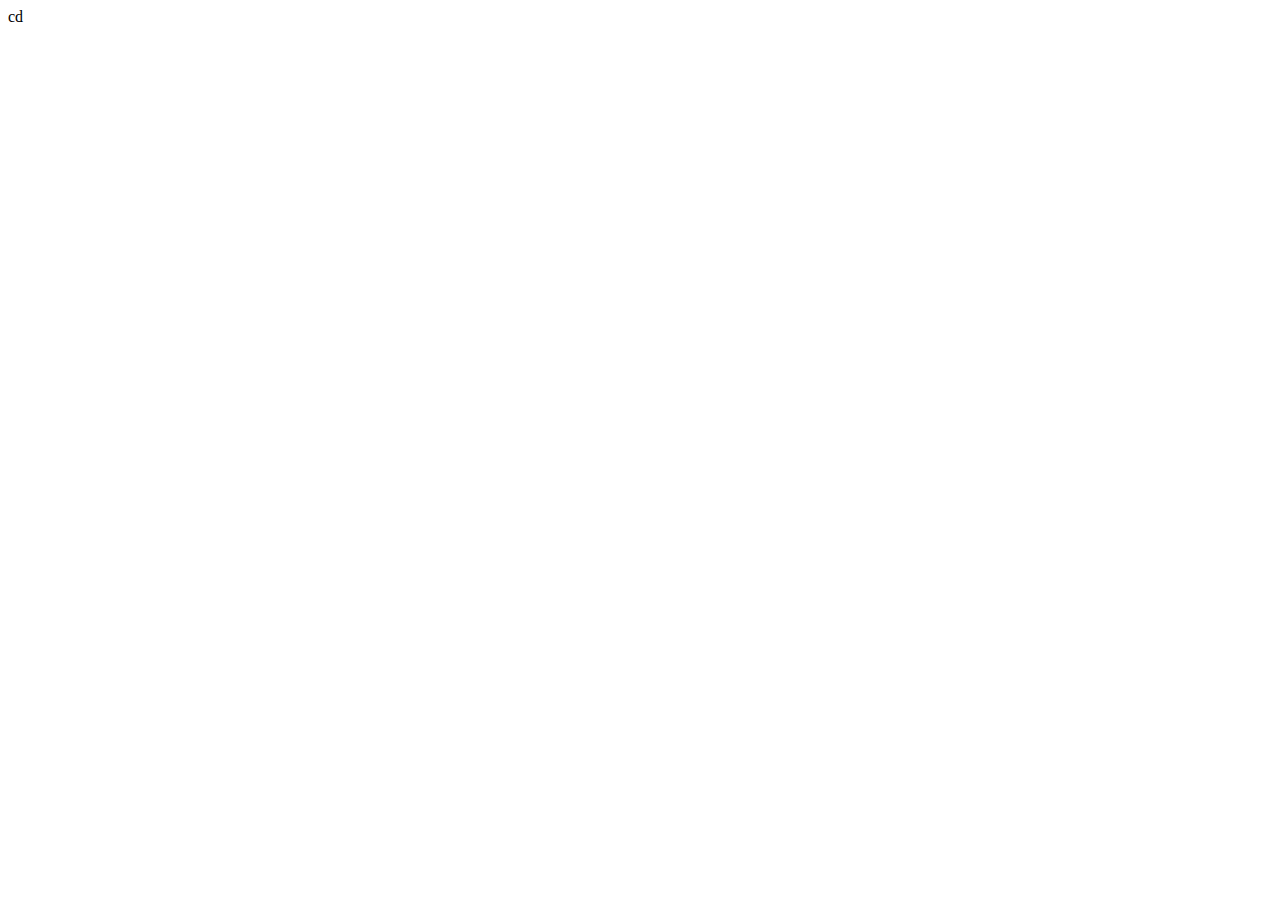
==== 03_type_checker/index.html @ 6df83d30 "Setup proyecto 3" ====
<!DOCTYPE html>
<html lang="en">
<head>
  <meta charset="UTF-8">
  <meta http-equiv="X-UA-Compatible" content="IE=edge">
  <meta name="viewport" content="width=device-width, initial-scale=1.0">
  <link rel="stylesheet" href="style.css">
  <title>Type Checker</title>
</head>
<body>cd 
  <script src="pages.js"></script>
</body>
</html>
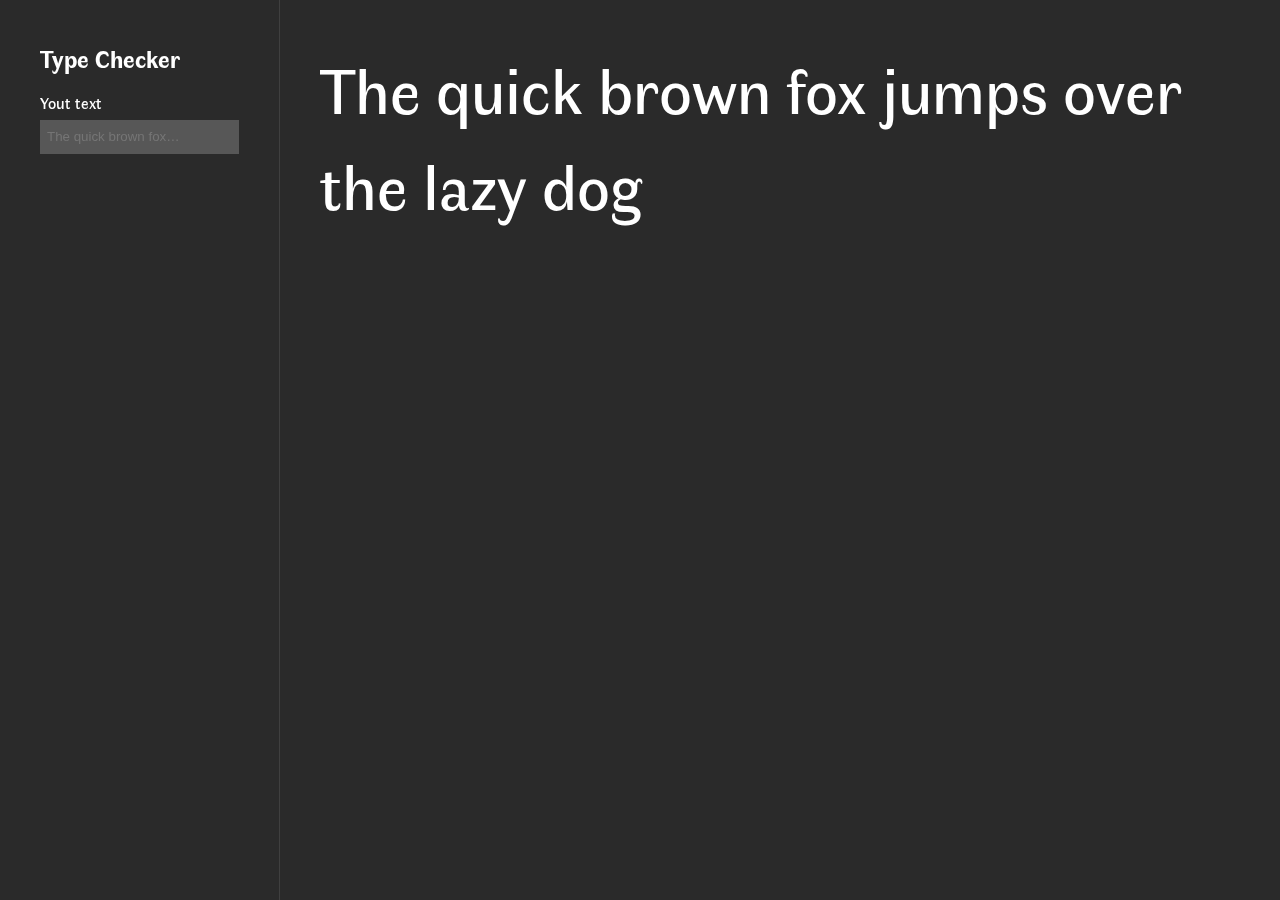
==== commit d53fd7eb: "Add assets" ====
--- a/03_type_checker/index.html
+++ b/03_type_checker/index.html
@@ -7,7 +7,19 @@
   <link rel="stylesheet" href="style.css">
   <title>Type Checker</title>
 </head>
-<body>cd 
-  <script src="pages.js"></script>
+<body>
+
+  <section class="options">
+    <h1> Type Checker </h1>
+
+    <div class="option">
+      <label> Yout text</label>
+      <input type="text" name="sentence" placeholder="The quick brown fox…">
+    </div>
+  </section>
+  <section class="output">
+    The quick brown fox jumps over the lazy dog
+  </section>
+  <script src="typechecker.js"></script>
 </body>
 </html>--- a/03_type_checker/style.css
+++ b/03_type_checker/style.css
@@ -0,0 +1,72 @@
+@font-face {
+  font-family: "Faune";
+  font-weight: 400;
+  src: url("assets/faune-regular.woff2"), 
+  url("assets/faune-regular.woff");
+}
+
+@font-face {
+  font-family: "Faune";
+  font-weight: 400;
+  font-style: italic;
+  src: url("assets/faune-italic.woff2"), 
+  url("assets/faune-italic.woff");
+}
+
+@font-face {
+  font-family: "Faune";
+  font-weight: 700;
+  src: url("assets/faune-bold.woff2"), 
+  url("assets/faune-bold.woff");
+}
+
+* {
+  box-sizing: border-box;
+}
+body {
+  font-family: "Faune";
+  background-color: #2a2a2a;
+  color: white;
+  margin: 40px 40px 40px 320px;
+  font-size: 16px;
+  line-height: 1.5;
+}
+
+h1 {
+  margin: 0;
+  font-weight: 700;
+  font-size: 24px;
+}
+
+section.options {
+  position: fixed;
+  top: 0;
+  left: 0;
+  height: 100vh;
+  width: 280px;
+  padding: 40px;
+  border-right: 1px solid rgba(255,255,255,0.1);
+}
+
+div.option {
+  margin: 15px 0 0 0;
+}
+
+label {
+  display: block;
+  margin: 0 0 5px 0;
+}
+
+input[type="text"] {
+  width: 100%;
+  background-color: #575757;
+  border: none;
+  color: white;
+  outline: none;
+  line-height: 1.8;
+  padding: 5px 7px;
+}
+
+.output {
+  font-size: 64px;
+}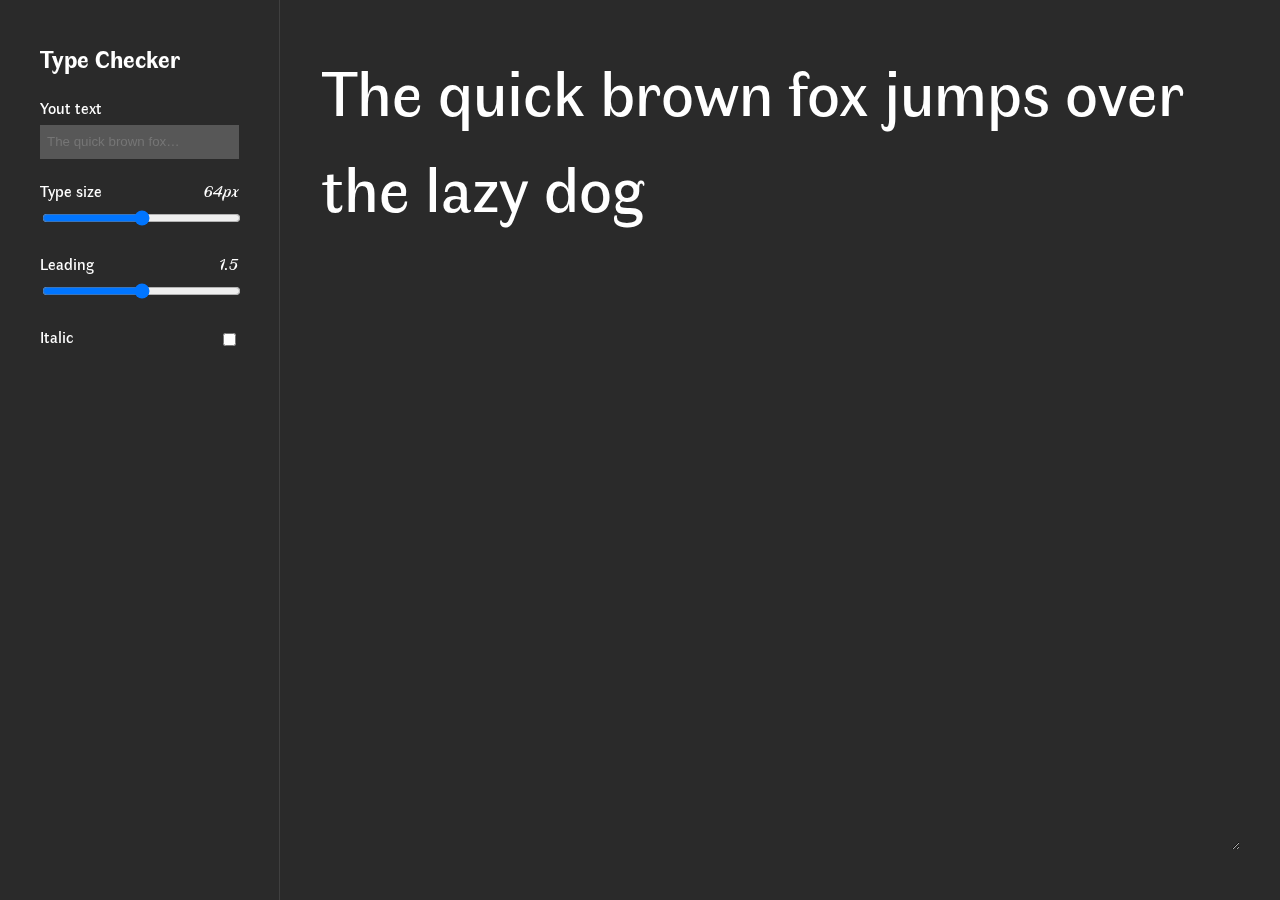
==== commit 758ecd83: "Continuar proyecto 3" ====
--- a/03_type_checker/index.html
+++ b/03_type_checker/index.html
@@ -16,10 +16,20 @@
       <label> Yout text</label>
       <input type="text" name="sentence" placeholder="The quick brown fox…">
     </div>
+    <div class="option">
+      <label>Type size <span class="typesize-output">64px</span></label>
+      <input type="range" name="typesize" min=12 max=200 default=64>
+    </div>
+    <div class="option">
+      <label>Leading<span class="leading-output">1.5</span></label>
+      <input type="range" name="leading" min=0.7 max=2.5 default=1.5 step=0.1>
+    </div>
+    <div class="option option-checkbox">
+      <label>Italic</label>
+      <input type="checkbox" name="italic">
+    </div>
   </section>
-  <section class="output">
-    The quick brown fox jumps over the lazy dog
-  </section>
+  <textarea class="output">The quick brown fox jumps over the lazy dog</textarea>
   <script src="typechecker.js"></script>
 </body>
 </html>--- a/03_type_checker/style.css
+++ b/03_type_checker/style.css
@@ -1,3 +1,5 @@
+@import url('https://fonts.googleapis.com/css2?family=Barlow:ital,wght@0,100;0,200;0,300;0,400;0,500;0,600;0,700;0,800;0,900;1,100;1,200;1,300;1,400;1,500;1,600;1,700;1,800;1,900&family=Fira+Sans:ital,wght@0,100;0,200;0,300;0,400;0,500;0,600;0,700;0,800;0,900;1,100;1,200;1,300;1,400;1,500;1,600;1,700;1,800;1,900&family=Jost:ital,wght@0,100;0,200;0,300;0,400;0,500;0,600;0,700;0,800;0,900;1,100;1,200;1,300;1,400;1,500;1,600;1,700;1,800;1,900&family=Trirong:ital,wght@0,100;0,200;0,300;0,400;0,500;0,600;0,700;0,800;0,900;1,100;1,200;1,300;1,400;1,500;1,600;1,700;1,800;1,900&display=swap');
+
 @font-face {
   font-family: "Faune";
   font-weight: 400;
@@ -49,12 +51,23 @@
 }
 
 div.option {
-  margin: 15px 0 0 0;
+  margin: 20px 0 0 0;
+}
+
+div.option-checkbox {
+  display: flex;
+  justify-content: space-between;
+  align-items: center;
 }
 
 label {
   display: block;
   margin: 0 0 5px 0;
+}
+
+label span {
+  float: right;
+  font-style: italic;
 }
 
 input[type="text"] {
@@ -67,6 +80,18 @@
   padding: 5px 7px;
 }
 
-.output {
+input[type="range"] {
+  width: 100%
+}
+
+textarea.output {
+  line-height: 1.5;
+  font-family: "Faune";
   font-size: 64px;
+  width: 100%;
+  background: none;
+  color: white;
+  border: none;
+  outline: none;
+  min-height: 90vh;
 }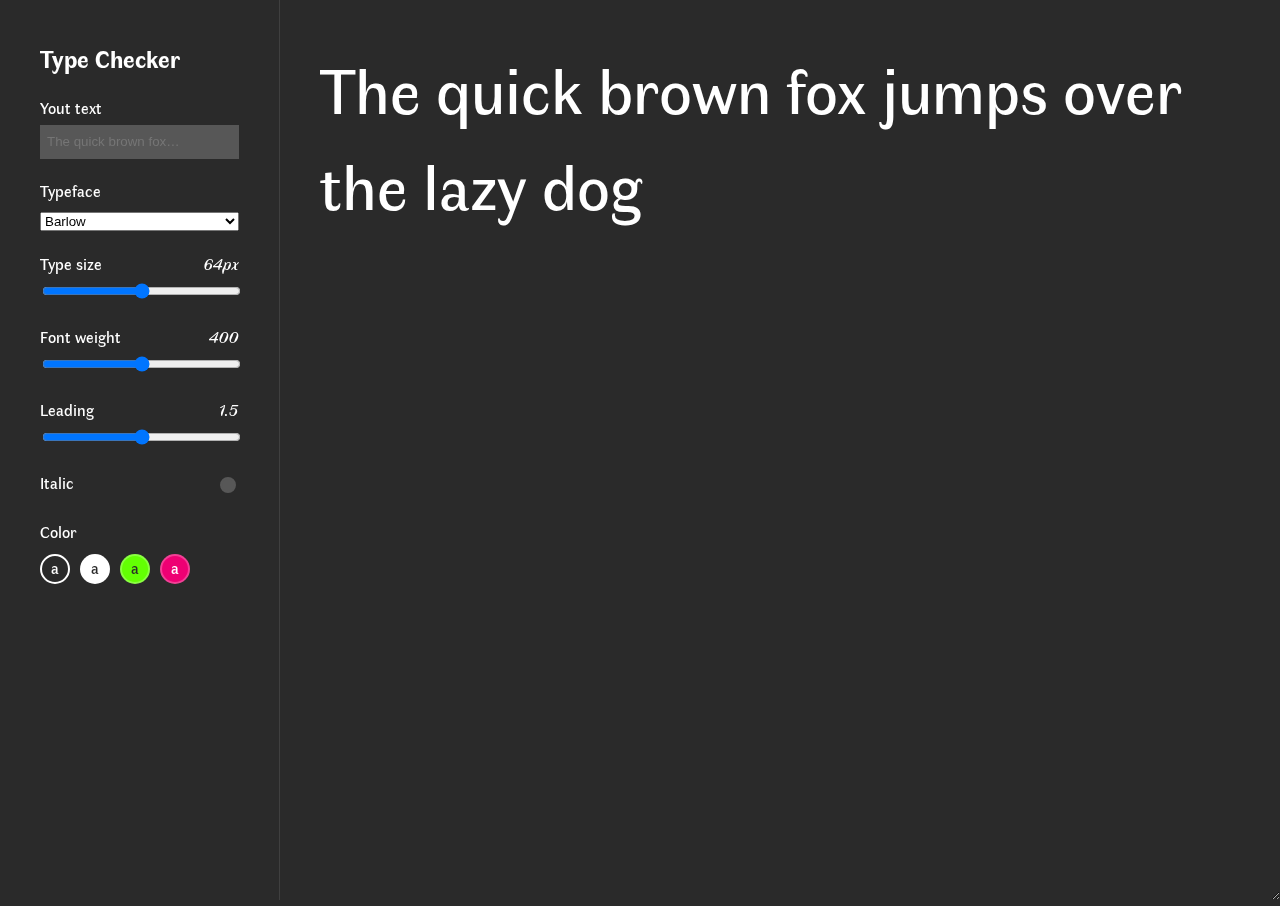
==== commit 76bafac4: "Proyecto 3 =^)" ====
--- a/03_type_checker/index.html
+++ b/03_type_checker/index.html
@@ -17,8 +17,21 @@
       <input type="text" name="sentence" placeholder="The quick brown fox…">
     </div>
     <div class="option">
+      <label>Typeface</label>
+      <select name="typeface" id="">
+        <option value="Barlow">Barlow</option>
+        <option value="Fira Sans">Fira Sans</option>
+        <option value="Jost">Jost</option>
+        <option value="Trirong">Trirong</option>
+      </select>
+    </div>
+    <div class="option">
       <label>Type size <span class="typesize-output">64px</span></label>
       <input type="range" name="typesize" min=12 max=200 default=64>
+    </div>
+    <div class="option">
+      <label>Font weight <span class="font-weight-output">400</span></label>
+      <input type="range" name="font-weight" min=100 max=900 default=400 step=100>
     </div>
     <div class="option">
       <label>Leading<span class="leading-output">1.5</span></label>
@@ -28,6 +41,15 @@
       <label>Italic</label>
       <input type="checkbox" name="italic">
     </div>
+    <div class="option">
+      <label>Color</label>
+      <div class="colors">
+        <div style="background-color: #2a2a2a; color: #ffffff" class="selected">a</div>
+        <div style="background-color: #ffffff; color: #2a2a2a">a</div>
+        <div style="background-color: #63ff03; color: #2a2a2a">a</div>
+        <div style="background-color: #ee0073; color: #ffffff">a</div>
+      </div>
+    </div>
   </section>
   <textarea class="output">The quick brown fox jumps over the lazy dog</textarea>
   <script src="typechecker.js"></script>
--- a/03_type_checker/style.css
+++ b/03_type_checker/style.css
@@ -29,9 +29,10 @@
   font-family: "Faune";
   background-color: #2a2a2a;
   color: white;
-  margin: 40px 40px 40px 320px;
+  margin: 0 0 0 280px;
   font-size: 16px;
   line-height: 1.5;
+  overflow-y: hidden;
 }
 
 h1 {
@@ -93,5 +94,48 @@
   color: white;
   border: none;
   outline: none;
-  min-height: 90vh;
+  min-height: 100vh;
+  padding: 40px;
+  transition: background-color, color 0.5s;
+}
+
+select {
+  width: 100%;
+}
+
+input[type="checkbox"] {
+  -webkit-appearance: none;
+  appearance: none;
+  width: 16px;
+  height: 16px;
+  background-color: #575757;
+  border-radius: 50%;
+  border: 2px #575757 solid;
+  outline: none;
+  transition: background-color 0.25s;
+  cursor: pointer;
+}
+
+input[type="checkbox"]:checked {
+  background-color: white;
+  
+}
+
+div.colors {
+  display: flex;
+}
+
+div.colors div {
+  width: 30px;
+  height: 30px;
+  border: 2px solid rgba(255,255,255,0.25);
+  border-radius: 50%;
+  text-align: center;
+  margin: 5px 10px 0 0;
+  transition: border 0.25s;
+  cursor: pointer;
+}
+
+div.colors div.selected {
+  border: 2px solid white;
 }